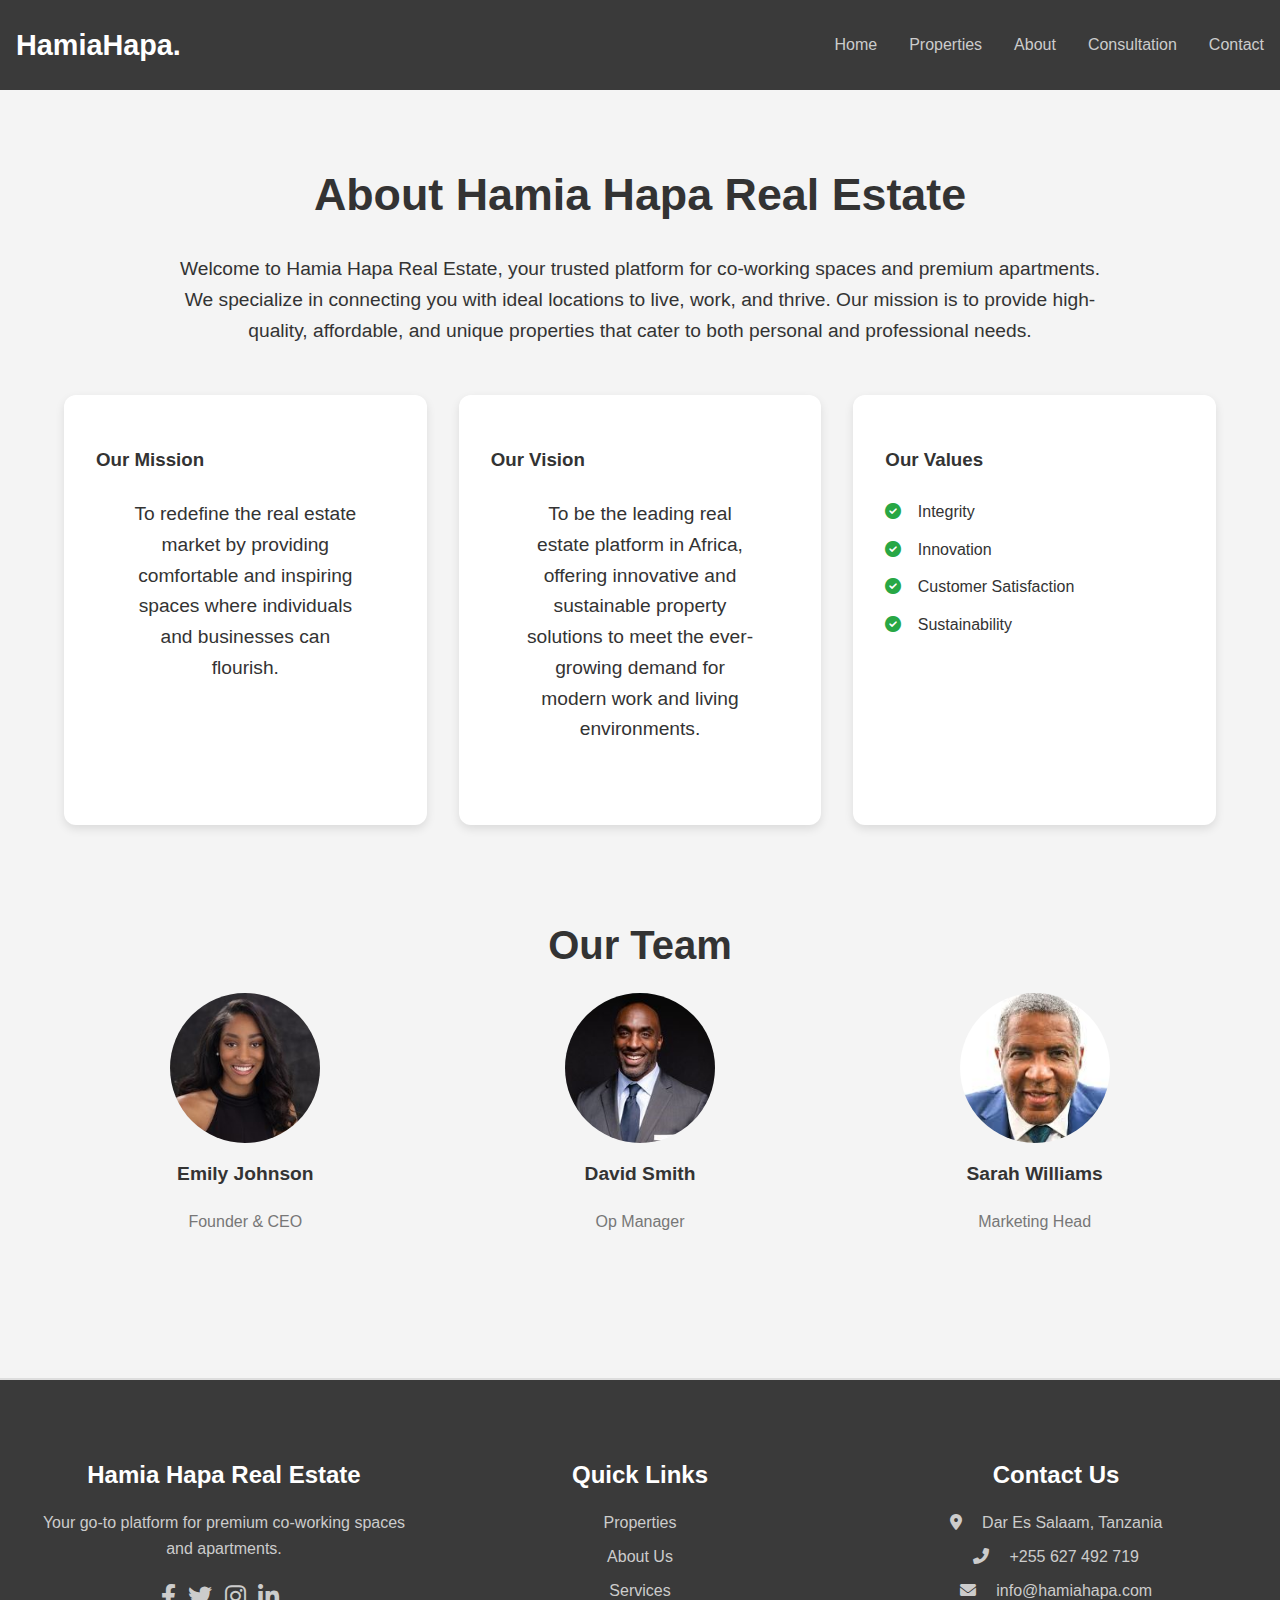
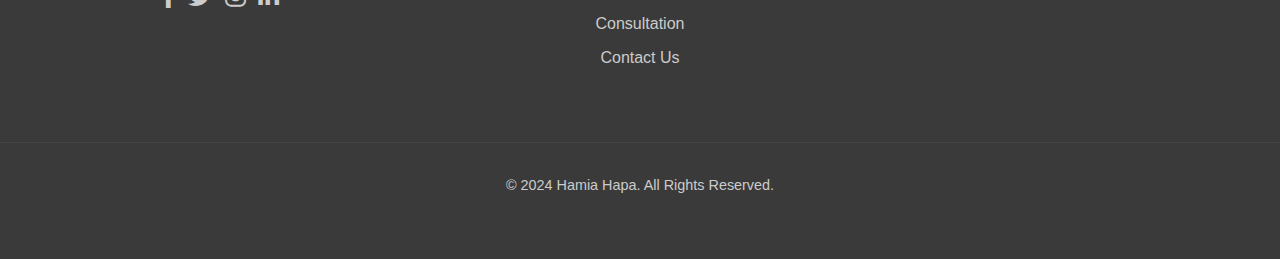
==== about.html @ 3b9851a5 "Add files via upload" ====
<!DOCTYPE html>
<html lang="en">
<head>
  <meta charset="UTF-8">
  <meta name="viewport" content="width=device-width, initial-scale=1.0">
  <title>About Us | Hamia Hapa Real Estate</title>
  <link rel="stylesheet" href="style/aboutstyle.css">
  <link rel="stylesheet" href="https://cdnjs.cloudflare.com/ajax/libs/font-awesome/6.0.0-beta3/css/all.min.css">
</head>
<body>
    <header>
        <div class="navbar">
          <a href="#" class="logo"><b>HamiaHapa.</b></a>
          <nav>
            <ul>
              <li><a href="index.html">Home</a></li>
              <li><a href="#">Properties</a></li>
              <li><a href="about.html">About</a></li>
              <li><a href="#">Consultation</a></li>
              <li><a href="#">Contact</a></li>
            </ul>
          </nav>
        </div>
      </header>

  <section class="about-us">
    <div class="container">
      <h2>About Hamia Hapa Real Estate</h2>
      <p>Welcome to Hamia Hapa Real Estate, your trusted platform for co-working spaces and premium apartments. We specialize in connecting you with ideal locations to live, work, and thrive. Our mission is to provide high-quality, affordable, and unique properties that cater to both personal and professional needs.</p>

      <div class="about-sections">
        <div class="section">
          <h3>Our Mission</h3>
          <p>To redefine the real estate market by providing comfortable and inspiring spaces where individuals and businesses can flourish.</p>
        </div>
        <div class="section">
          <h3>Our Vision</h3>
          <p>To be the leading real estate platform in Africa, offering innovative and sustainable property solutions to meet the ever-growing demand for modern work and living environments.</p>
        </div>
        <div class="section">
          <h3>Our Values</h3>
          <ul>
            <li><i class="fas fa-check-circle"></i> Integrity</li>
            <li><i class="fas fa-check-circle"></i> Innovation</li>
            <li><i class="fas fa-check-circle"></i> Customer Satisfaction</li>
            <li><i class="fas fa-check-circle"></i> Sustainability</li>
          </ul>
        </div>
      </div>

      <div class="team">
        <h2>Our Team</h2>
        <div class="team-members">
            <div class="member">
                <img src="image/p4.jpg" alt="Client 1" />
                <h3>Emily Johnson</h3>
                <p>Founder & CEO</p>
            </div>
            <div class="member">
                <img src="image/p5.jpg" alt="Client 2" />
                <h3>David Smith</h3>
                <p>Op Manager</p>
            </div>
            <div class="member">
                <img src="image/ceo.jfif"alt="Client 3" />
                <h3>Sarah Williams</h3>
                <p>Marketing Head</p>
            </div>
        </div>
    </div>    
  </section>

  <footer>
    <div class="footer-container">
      <div class="footer-section about">
        <h2>Hamia Hapa Real Estate</h2>
        <p>Your go-to platform for premium co-working spaces and apartments.</p>
        <div class="social-icons">
          <a href="#"><i class="fab fa-facebook-f"></i></a>
          <a href="#"><i class="fab fa-twitter"></i></a>
          <a href="#"><i class="fab fa-instagram"></i></a>
          <a href="#"><i class="fab fa-linkedin-in"></i></a>
        </div>
      </div>
  
      <div class="footer-section links">
        <h2>Quick Links</h2>
        <ul>
          <li><a href="properties.html">Properties</a></li>
          <li><a href="#">About Us</a></li>
          <li><a href="#">Services</a></li>
          <li><a href="#">Consultation</a></li>
          <li><a href="#">Contact Us</a></li>
        </ul>
      </div>
  
      <div class="footer-section contact">
        <h2>Contact Us</h2>
        <ul>
          <li><i class="fas fa-map-marker-alt"></i> Dar Es Salaam, Tanzania</li>
          <li><i class="fas fa-phone-alt"></i> +255 627 492 719</li>
          <li><i class="fas fa-envelope"></i> info@hamiahapa.com</li>
        </ul>
      </div>
    </div>
    <div class="footer-bottom">
      <p>&copy; 2024 Hamia Hapa. All Rights Reserved.</p>
    </div>
  </footer>
</body>
</html>
---- style/aboutstyle.css ----
/* General styling */
body {
  font-family: Arial, sans-serif;
  margin: 0;
  padding: 0;
  line-height: 1.6;
  color: #333;
}

/* Header styling */
header {
    background-color: #3a3a3a;
    color: #fff;
    padding: 1rem;
    display: flex;
    justify-content: space-between;
    align-items: center;
  }
  
  .navbar {
    display: flex;
    justify-content: space-between;
    width: 100%;
    align-items: center;
  }
  
  nav {
    margin-left: auto; /* Align navigation items to the right */
  }
  
  nav ul {
    list-style: none;
    display: flex;
    gap: 2rem;
  }
  
  nav ul li a {
    text-decoration: none;
    color: #ccc;
    font-size: 1rem;
    transition: color 0.3s ease;
  }
  
  nav ul li a:hover {
    color: #fff;
  }
  
  
  .navbar a.logo {
    color: #fff;
    font-size: 1.8rem;
    text-decoration: none;
  }

/* About Us section */
/* About Us section */
.about-us {
    padding: 2rem 5%; /* Increased horizontal padding for better spacing */
    background-color: #f4f4f4;
    border-bottom: 2px solid #ddd; /* Added a border for visual separation */
  }
  
  .about-us h2 {
    font-size: 2.8rem; /* Increased font size for better prominence */
    margin-bottom: 1.5rem; /* Increased bottom margin */
    text-align: center;
    color: #333;
  }
  
  .about-us p {
    font-size: 1.2rem;
    text-align: center;
    max-width: 80%; /* Adjusted max-width for better readability */
    margin: 0 auto;
    margin-bottom: 3rem; /* Increased bottom margin for spacing */
  }
  
  .about-sections {
    display: flex;
    justify-content: space-between; /* Ensure equal space between sections */
    gap: 2rem; /* Added gap for spacing between sections */
    flex-wrap: nowrap; /* Prevent wrapping to ensure they stay in one line */
    margin-bottom: 4rem; /* Increased margin for more spacing below */
  }
  
  .section {
    background-color: #fff;
    padding: 2rem; /* Increased padding for a more spacious look */
    border-radius: 12px; /* Slightly larger border radius */
    width: 100%; /* Adjusted width to handle responsive design */
    max-width: 30%; /* Max-width for larger screens */
    box-shadow: 0 4px 10px rgba(0, 0, 0, 0.1); /* Enhanced box shadow for a more modern look */
    margin-bottom: 1.5rem; /* Added bottom margin for spacing */
  }
  
  .section h3 {
    color: #333;
    margin-bottom: 1.5rem; /* Increased bottom margin */
  }
  
  .section ul {
    list-style: none;
    padding: 0;
  }
  
  .section ul li {
    margin-bottom: 0.75rem; /* Increased margin for better spacing */
  }
  
  .section ul li i {
    color: #28a745;
    margin-right: 0.75rem; /* Increased margin for better spacing */
  }
  
  /* Responsive design adjustments */
  @media (max-width: 768px) {
    .section {
      max-width: 100%; /* Adjust section width for smaller screens */
    }
  
    .about-sections {
      flex-direction: column; /* Stack sections vertically on small screens */
      gap: 1rem; /* Adjusted gap for vertical layout */
    }
  }
  

/* Team section */
.team {
    text-align: center;
    margin-bottom: 2rem;
  }
  
  .team h2 {
    font-size: 2.5rem;
    margin-bottom: 1rem;
    color: #333;
  }
  
  .team-members {
    display: flex;
    justify-content: space-around;
    flex-wrap: wrap; /* Added to handle responsive design */
    gap: 2rem; /* Added gap for spacing between members */
  }
  
  .member {
    width: 150px; /* Fixed width */
    height: auto; /* Let height adjust automatically */
    margin-bottom: 2rem; /* Added more spacing below each member */
    text-align: center; /* Center text below image */
  }
  
  .member img {
    width: 100%;
    height: 150px; /* Fixed height for image */
    object-fit: cover; /* Ensure image covers the area while maintaining aspect ratio */
    border-radius: 50%; /* Make images perfectly round */
  }
  
  .member h3 {
    margin-top: 0.5rem; /* Space between image and text */
    color: #333;
    font-size: 1.2rem; /* Ensure text size is appropriate */
  }
  
  .member p {
    color: #777;
    margin-top: 0.5rem; /* Space between h3 and p */
    font-size: 1rem; /* Ensure text size is appropriate */
  }
  
  /* Responsive design adjustments */
  @media (max-width: 768px) {
    .member {
      width: 100px; /* Smaller size for mobile */
    }
  
    .team-members {
      flex-direction: column; /* Stack members vertically on small screens */
      align-items: center; /* Center align items vertically */
    }
  }
  
/* Footer */
footer {
  background-color: #3a3a3a;
  color: #ccc;
  padding: 2rem 0;
  text-align: center;
}

.footer-container {
  display: flex;
  justify-content: space-around;
  flex-wrap: wrap;
  padding: 1rem;
}

.footer-section {
  width: 30%;
  margin: 0.5rem;
}

.footer-section h2 {
  color: #fff;
  margin-bottom: 1rem;
}

.footer-section ul {
  list-style: none;
  padding: 0;
}

.footer-section ul li {
  margin: 0.5rem 0;
}

.footer-section ul li i {
  margin-right: 1rem;
}

.footer-section ul li a {
  text-decoration: none;
  color: #ccc;
  transition: color 0.3s ease;
}

.footer-section ul li a:hover {
  color: #fff;
}

.social-icons a {
  text-decoration: none;
  color: #ccc;
  margin-right: 0.5rem;
  font-size: 1.5rem;
  transition: color 0.3s ease;
}

.social-icons a:hover {
  color: #fff;
}

.footer-bottom {
  margin-top: 2rem;
  border-top: 1px solid #444;
  padding: 1rem 0;
  font-size: 0.9rem;
}
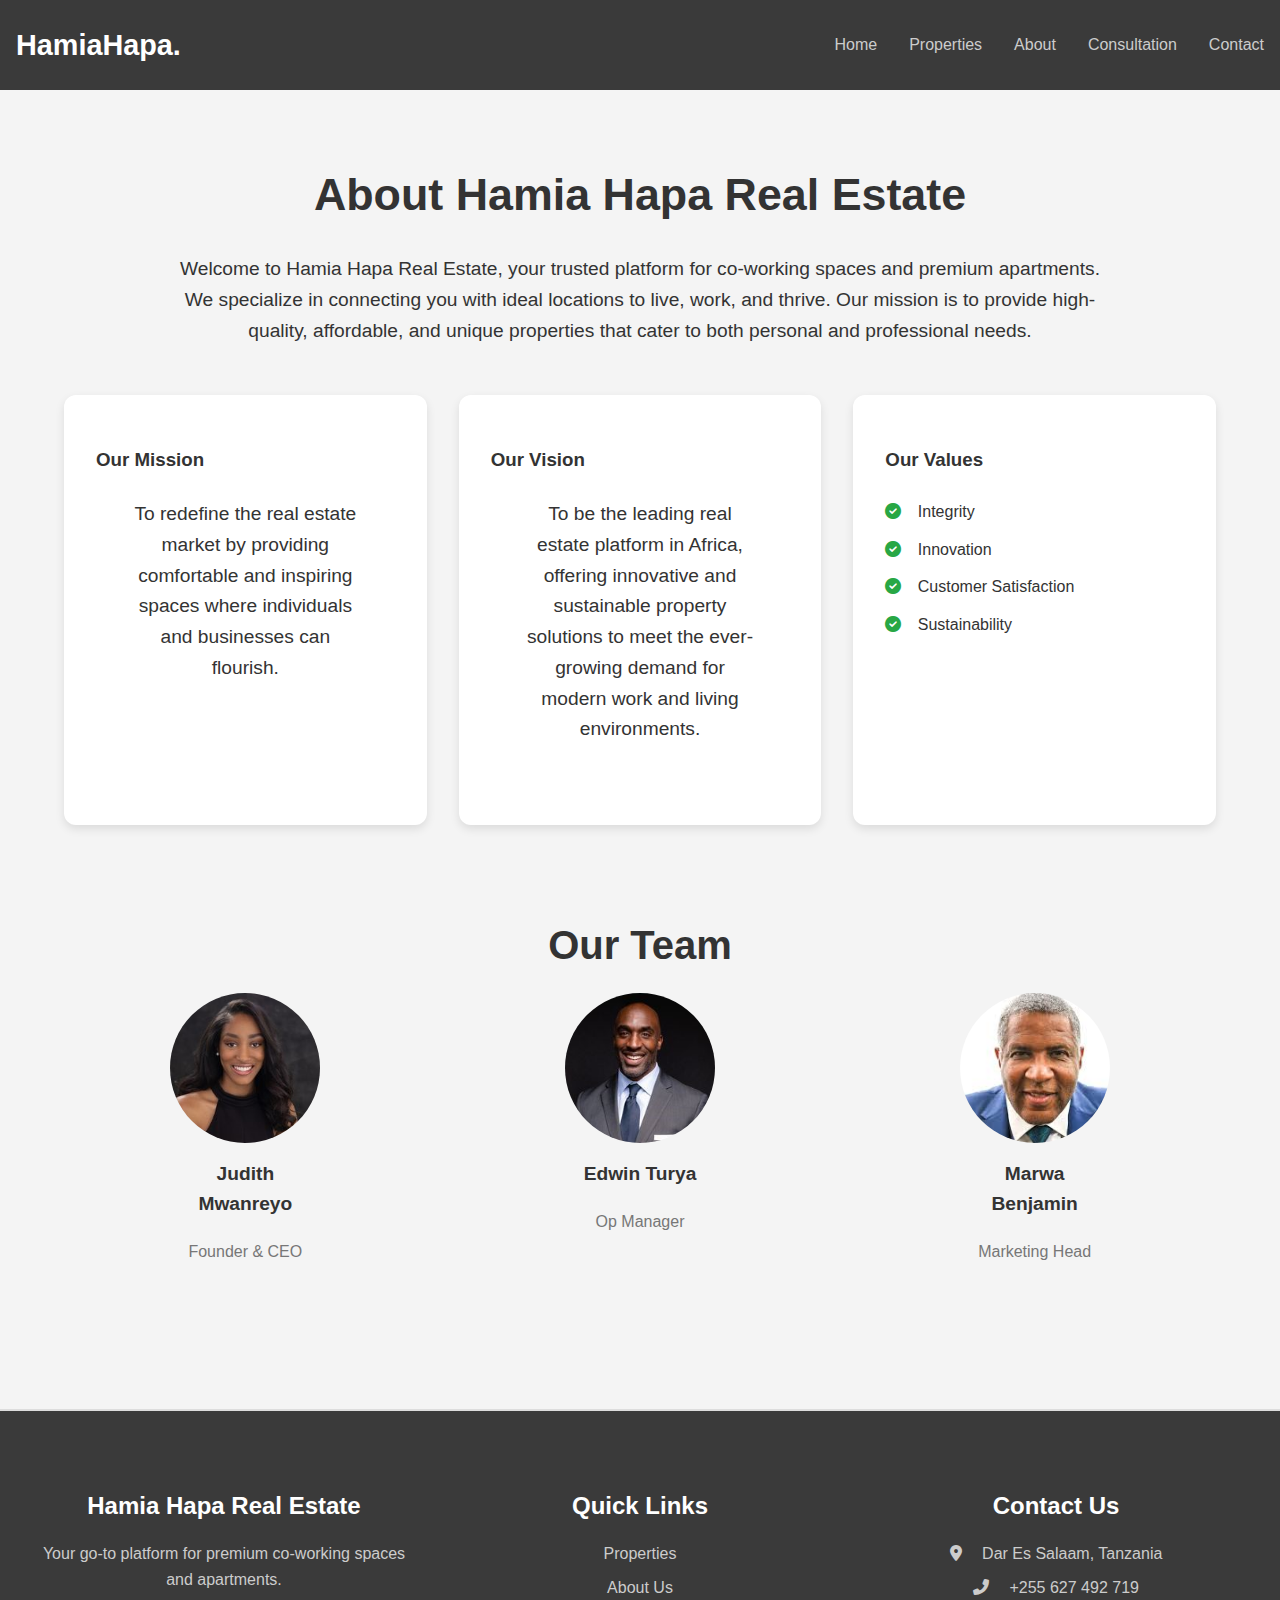
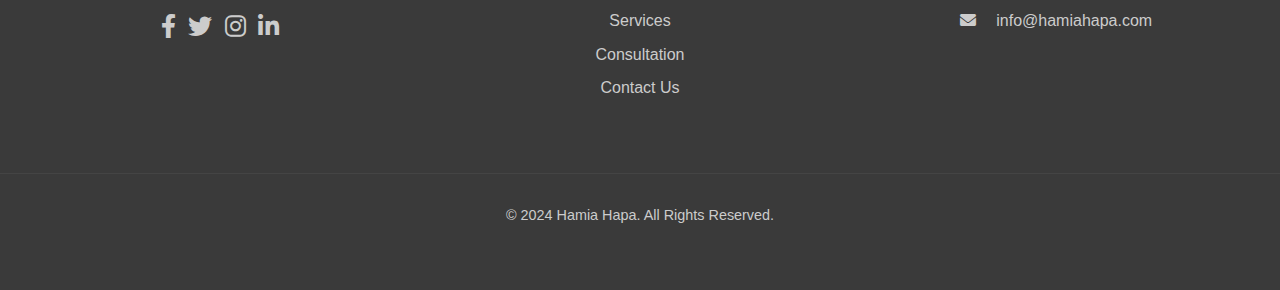
==== commit ffd2e1ce: "Update about.html" ====
--- a/about.html
+++ b/about.html
@@ -53,17 +53,17 @@
         <div class="team-members">
             <div class="member">
                 <img src="image/p4.jpg" alt="Client 1" />
-                <h3>Emily Johnson</h3>
+                <h3>Judith Mwanreyo</h3>
                 <p>Founder & CEO</p>
             </div>
             <div class="member">
                 <img src="image/p5.jpg" alt="Client 2" />
-                <h3>David Smith</h3>
+                <h3>Edwin Turya</h3>
                 <p>Op Manager</p>
             </div>
             <div class="member">
                 <img src="image/ceo.jfif"alt="Client 3" />
-                <h3>Sarah Williams</h3>
+                <h3>Marwa Benjamin</h3>
                 <p>Marketing Head</p>
             </div>
         </div>
